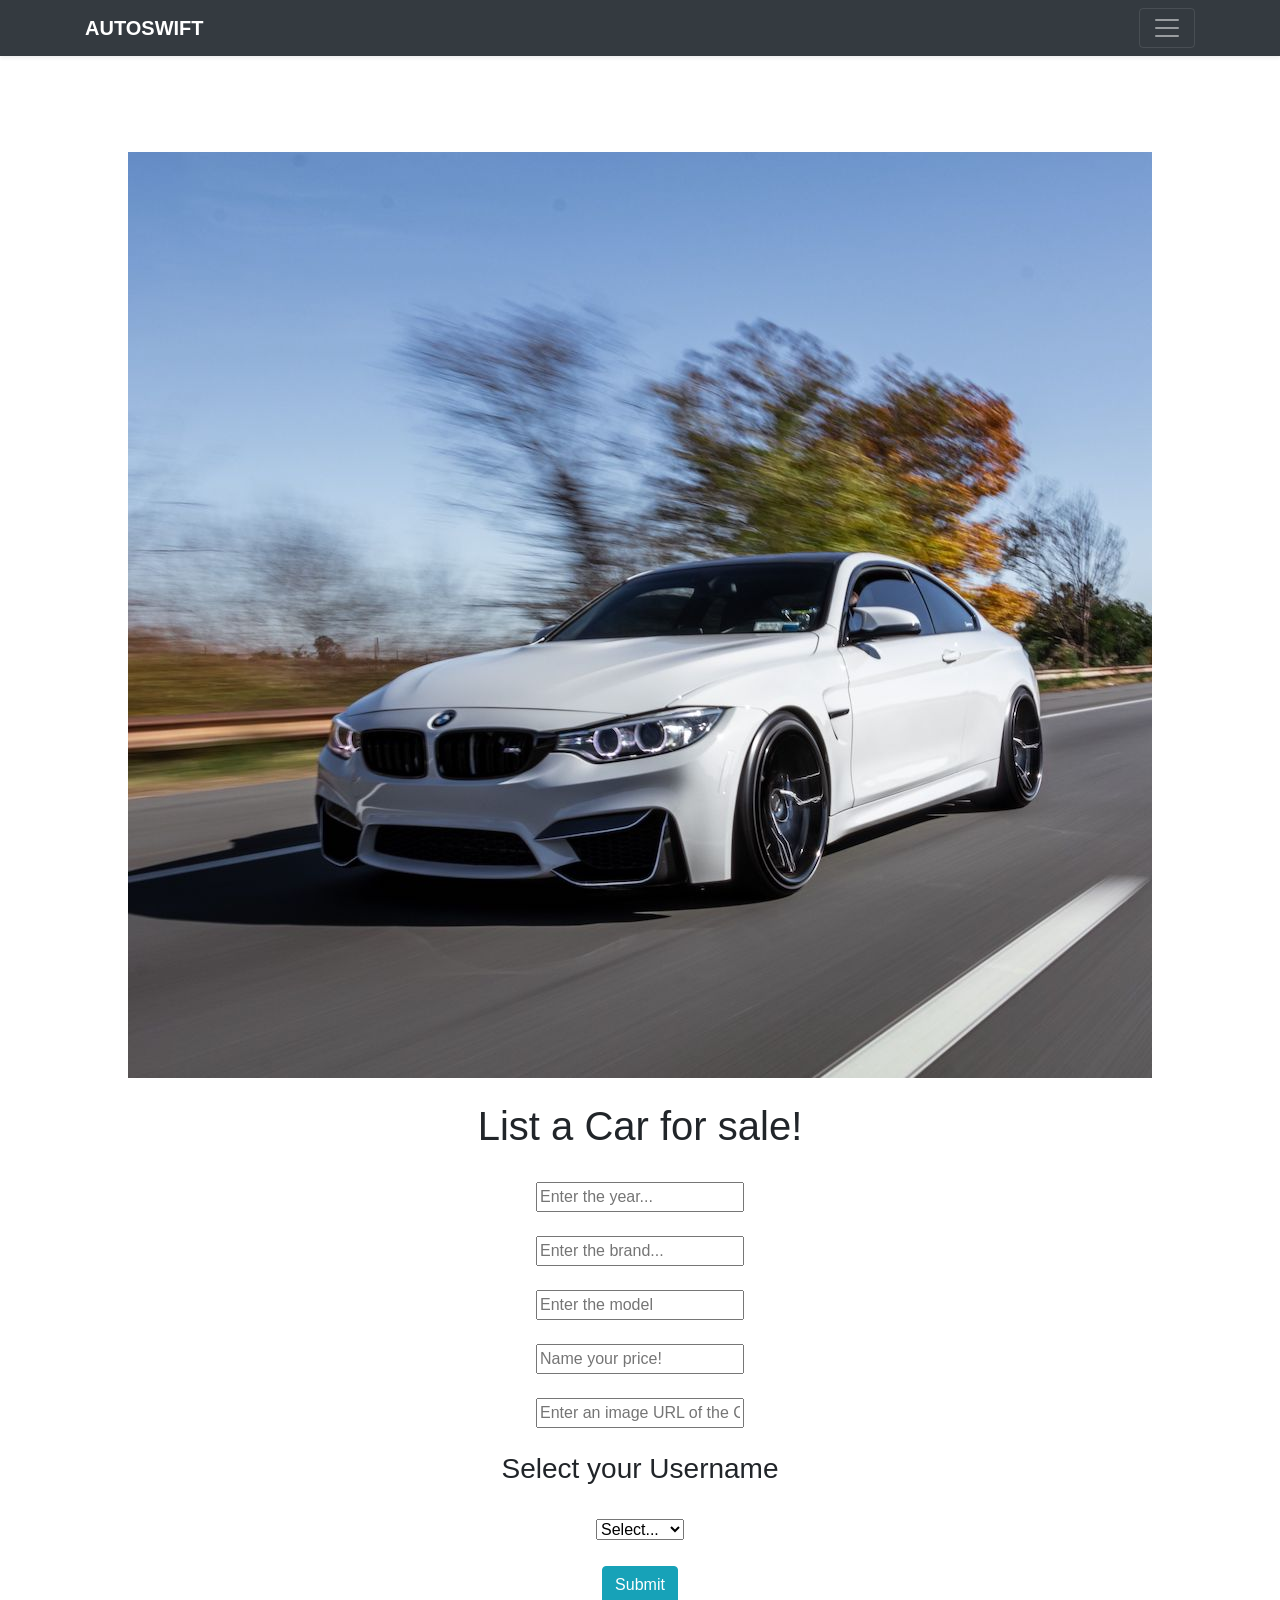
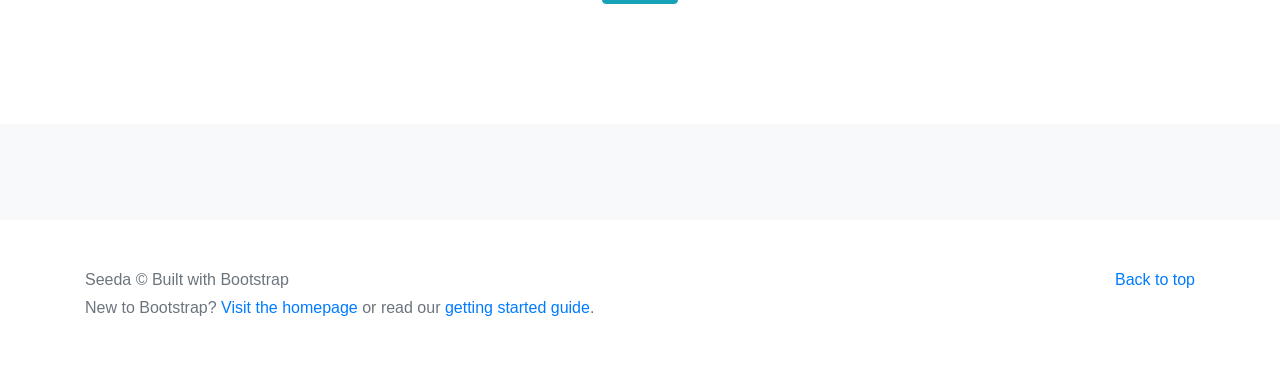
==== index.html @ e8cf5132 "removed unneccesary code, renamed dom element" ====
<!doctype html>
<html lang="en">
  <head>
    <meta charset="utf-8">
    <meta name="viewport" content="width=device-width, initial-scale=1, shrink-to-fit=no">
    <meta name="description" content="">
    <meta name="author" content="Mark Otto, Jacob Thornton, and Bootstrap contributors">
    <meta name="generator" content="Jekyll v4.0.1">
    <title>AutoSwift | Sell your car today!</title>

    <link rel="canonical" href="https://getbootstrap.com/docs/4.5/examples/album/">

    <!-- Bootstrap-4 CSS -->
    <link rel="stylesheet" href="https://stackpath.bootstrapcdn.com/bootstrap/4.5.0/css/bootstrap.min.css" integrity="sha384-9aIt2nRpC12Uk9gS9baDl411NQApFmC26EwAOH8WgZl5MYYxFfc+NcPb1dKGj7Sk" crossorigin="anonymous">


    <!-- Optional JavaScript -->
    <!-- jQuery first, then Popper.js, then Bootstrap JS -->
    <script src="https://code.jquery.com/jquery-3.5.1.slim.min.js" integrity="sha384-DfXdz2htPH0lsSSs5nCTpuj/zy4C+OGpamoFVy38MVBnE+IbbVYUew+OrCXaRkfj" crossorigin="anonymous"></script>
    <script src="https://cdn.jsdelivr.net/npm/popper.js@1.16.0/dist/umd/popper.min.js" integrity="sha384-Q6E9RHvbIyZFJoft+2mJbHaEWldlvI9IOYy5n3zV9zzTtmI3UksdQRVvoxMfooAo" crossorigin="anonymous"></script>
    <script src="https://stackpath.bootstrapcdn.com/bootstrap/4.5.0/js/bootstrap.min.js" integrity="sha384-OgVRvuATP1z7JjHLkuOU7Xw704+h835Lr+6QL9UvYjZE3Ipu6Tp75j7Bh/kR0JKI" crossorigin="anonymous"></script>

    <style>
      .bd-placeholder-img {
        font-size: 1.125rem;
        text-anchor: middle;
        -webkit-user-select: none;
        -moz-user-select: none;
        -ms-user-select: none;
        user-select: none;
      }

      @media (min-width: 768px) {
        .bd-placeholder-img-lg {
          font-size: 3.5rem;
        }
      }
    </style>
    
    <!-- Custom styles for this template -->
    <link href="index.css" rel="stylesheet">
  </head>
  <body>
    <header>
<!-- NAV STARTS HERE -->
<!--- Menu Bar on Right hand side-->
<div class="collapse bg-dark" id="navbarHeader">
  <div class="container">
    <div class="row">
      <div class="col-sm-8 col-md-7 py-4">
        <h4 class="text-white">About Us</h4>
        <p class="text-muted">AutoSwift was designed for users to browse the latest Cars for sale, or to list their own Car to sell! </p>
      </div>
      <div class="col-sm-4 offset-md-1 py-4">
        <h4 class="text-white">Contact</h4>
        <ul class="list-unstyled">
          <li><a href="#" class="text-white">Follow on Twitter</a></li>
          <li><a href="#" class="text-white">Like on Facebook</a></li>
          <li><a href="#" class="text-white">Email Us</a></li>
        </ul>
      </div>
    </div>
  </div>
</div>

<!--- Navigation Bar with Logo-->
<div class="navbar navbar-dark bg-dark shadow-sm">
  <div class="container d-flex justify-content-between">
    <a href="#" class="navbar-brand d-flex align-items-center">
      <strong>AUTOSWIFT</strong>
    </a>
    <button class="navbar-toggler" type="button" data-toggle="collapse" data-target="#navbarHeader" aria-controls="navbarHeader" aria-expanded="false" aria-label="Toggle navigation">
      <span class="navbar-toggler-icon"></span>
    </button>
  </div>
</div>

  <!-- NAV BAR ENDS -->
</header>

<main role="main">
  <section class="jumbotron text-center">
    <img src="IMG_1073_copy.JPG" alt=".." height="img-fluid"><br><br>
    <div class="form-container">
      <form id="create-car-form" >
        <h1>List a Car for sale!</h1><br>

        <input id='input-year' type="number" name="year" placeholder="Enter the year..." class="input-text">
        <br><br>
    
        <input id='input-brand' type="text" name="brand"  placeholder="Enter the brand..." class="input-text">
        <br><br>

        <input id='input-model' name="model" rows="8" cols="80" value="" placeholder="Enter the model">
        <br><br>

        <input id='input-price' type="number" name="price" value="" placeholder="Name your price!" class="input-text">
        <br><br>

        <input id='input-image-url' type="text" name="image" value="" placeholder="Enter an image URL of the Car..." class="input-text">
        <br><br>

        <h3>Select your Username</h3>
        <br>

        <select id="users" name="users">
          <option selected>Select...</option>

          <option value="1">Amanda</option>
          <option value="2">Cassie</option>
          <option value="3">Cameron</option>
        </select>
        <br><br>
  
        <input class="btn btn-info" type="submit" value="Submit">
        <br><br>
      </form>
    </div>
  </section>

  <div class="album py-5 bg-light">
    <div class="car-container" id="car-container">

      <div class="row" >


        <!-- INSIDE ROW DIV -->
      </div>
    </div>
  </div>

</main>

<footer class="text-muted">
  <div class="container">
    <p class="float-right">
      <a href="#">Back to top</a>
    </p>
    <p>Seeda &copy; Built with Bootstrap</p>
    <p>New to Bootstrap? <a href="https://getbootstrap.com/">Visit the homepage</a> or read our <a href="../getting-started/introduction/">getting started guide</a>.</p>
  </div>
</footer>

 <!-- JS Project Tags -->

 <script type="text/javascript" src="src/car.js"></script>
 <script type="text/javascript" src="index.js"></script>



    </body>
</html>
---- index.css ----
.site-title {
    padding: 10px;
  }
  
  .jumbotron {
    padding-top: 3rem;
    padding-bottom: 3rem;
    margin-bottom: 0;
    background-color: #fff;
  }
  @media (min-width: 768px) {
    .jumbotron {
      padding-top: 6rem;
      padding-bottom: 6rem;
    }
  }
  
  .jumbotron p:last-child {
    margin-bottom: 0;
  }
  
  .jumbotron h1 {
    font-weight: 300;
  }
  
  .jumbotron .container {
    max-width: 40rem;
  }
  
  footer {
    padding-top: 3rem;
    padding-bottom: 3rem;
  }
  
  footer p {
    margin-bottom: .25rem;
  }

  .img-fluid {
    max-width: 100%;
    height: auto;

  }
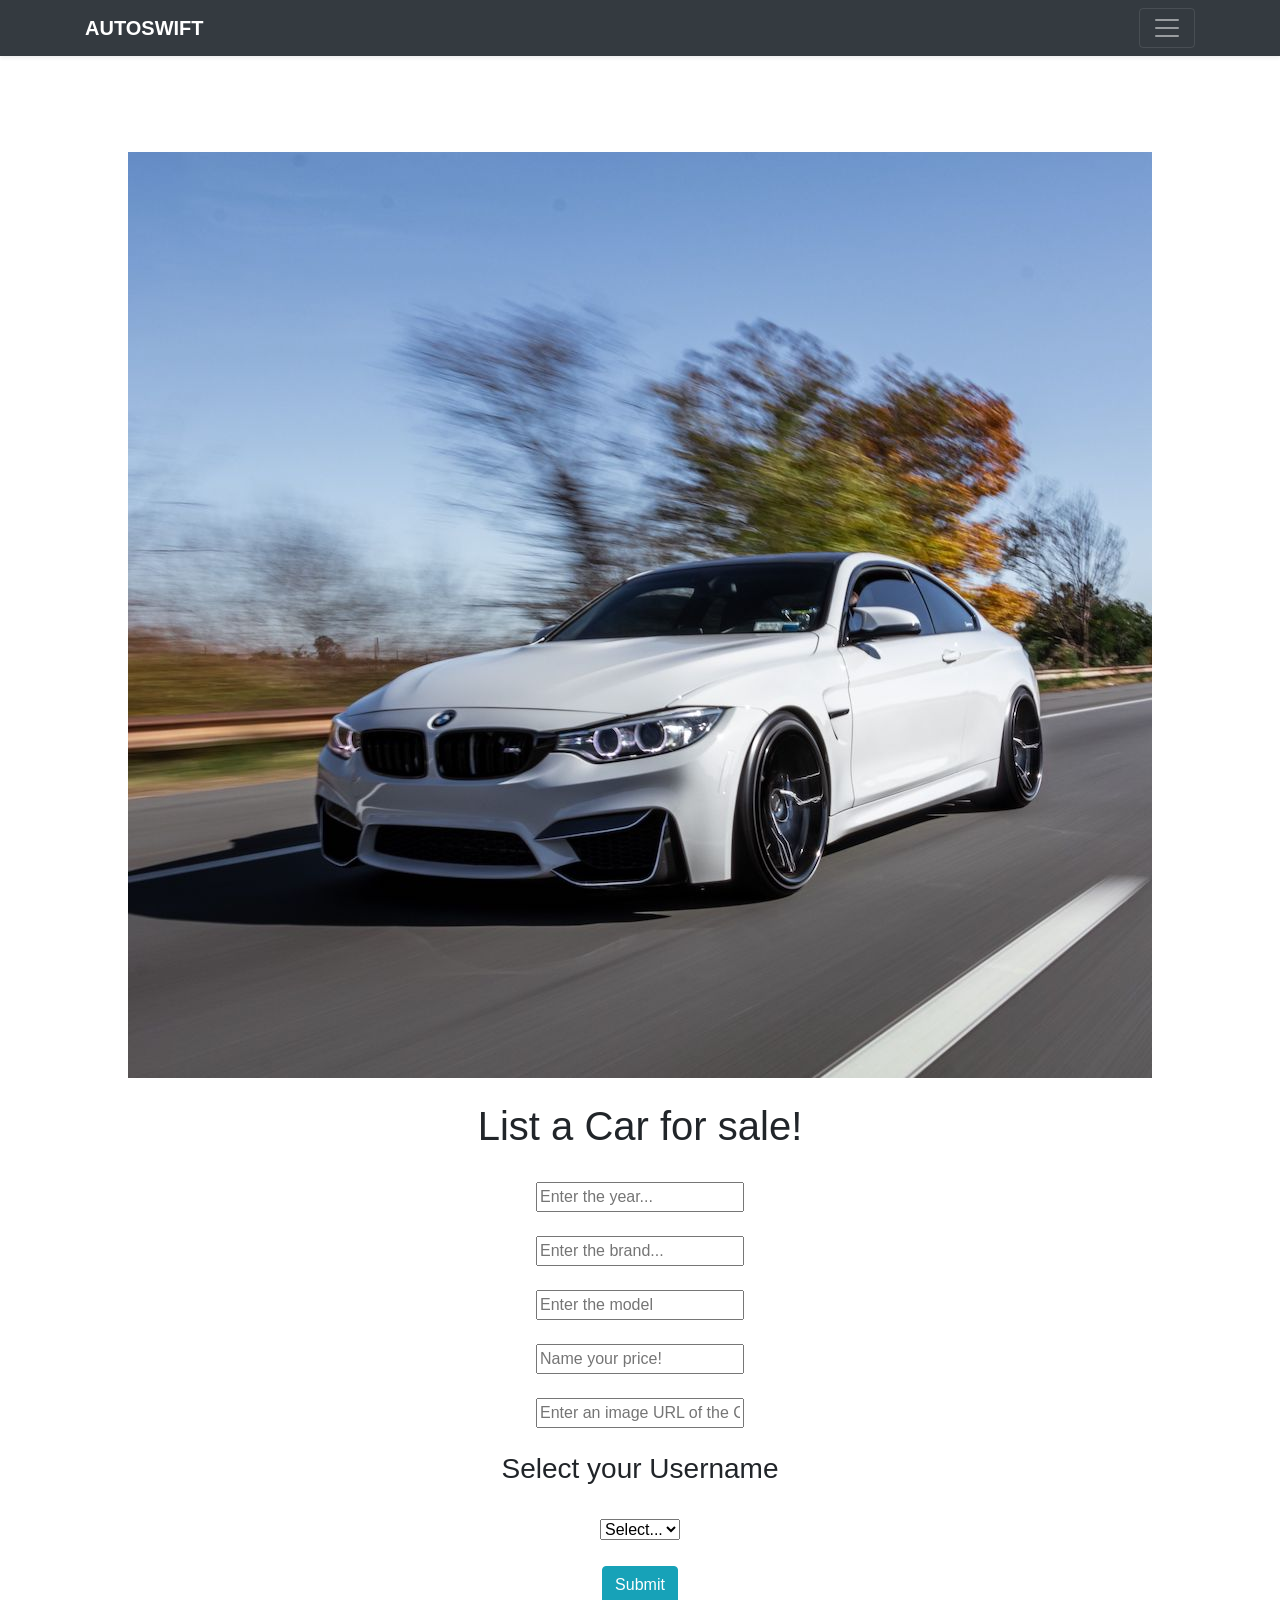
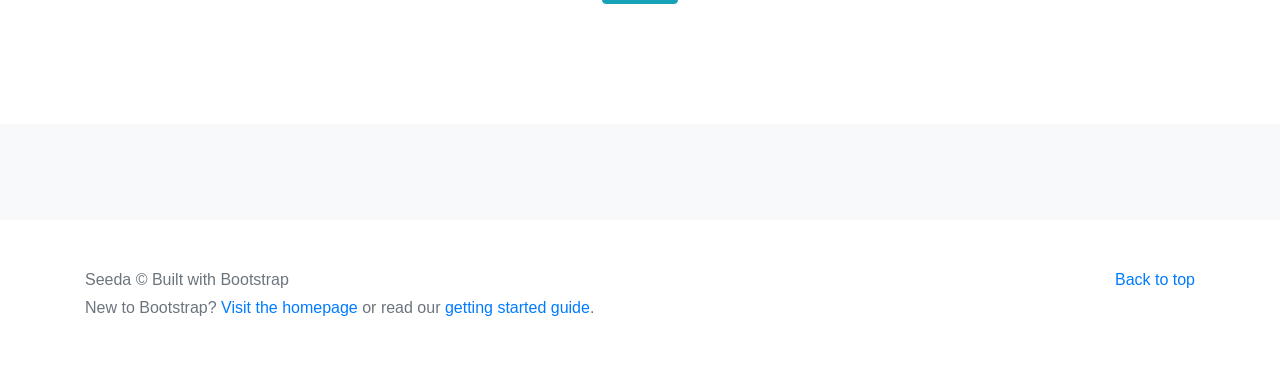
==== commit 54e335c9: "removed hard code from the select tag" ====
--- a/index.html
+++ b/index.html
@@ -103,12 +103,9 @@
         <h3>Select your Username</h3>
         <br>
 
-        <select id="users" name="users">
+        <select id="users-select" name="users">
           <option selected>Select...</option>
 
-          <option value="1">Amanda</option>
-          <option value="2">Cassie</option>
-          <option value="3">Cameron</option>
         </select>
         <br><br>
   
@@ -143,7 +140,10 @@
 
  <!-- JS Project Tags -->
 
+ <script type="text/javascript" src="src/user.js"></script>
+ <script type="text/javascript" src="src/userApi.js"></script>
  <script type="text/javascript" src="src/car.js"></script>
+ <script type="text/javascript" src="src/carApi.js"></script>
  <script type="text/javascript" src="index.js"></script>
 
 
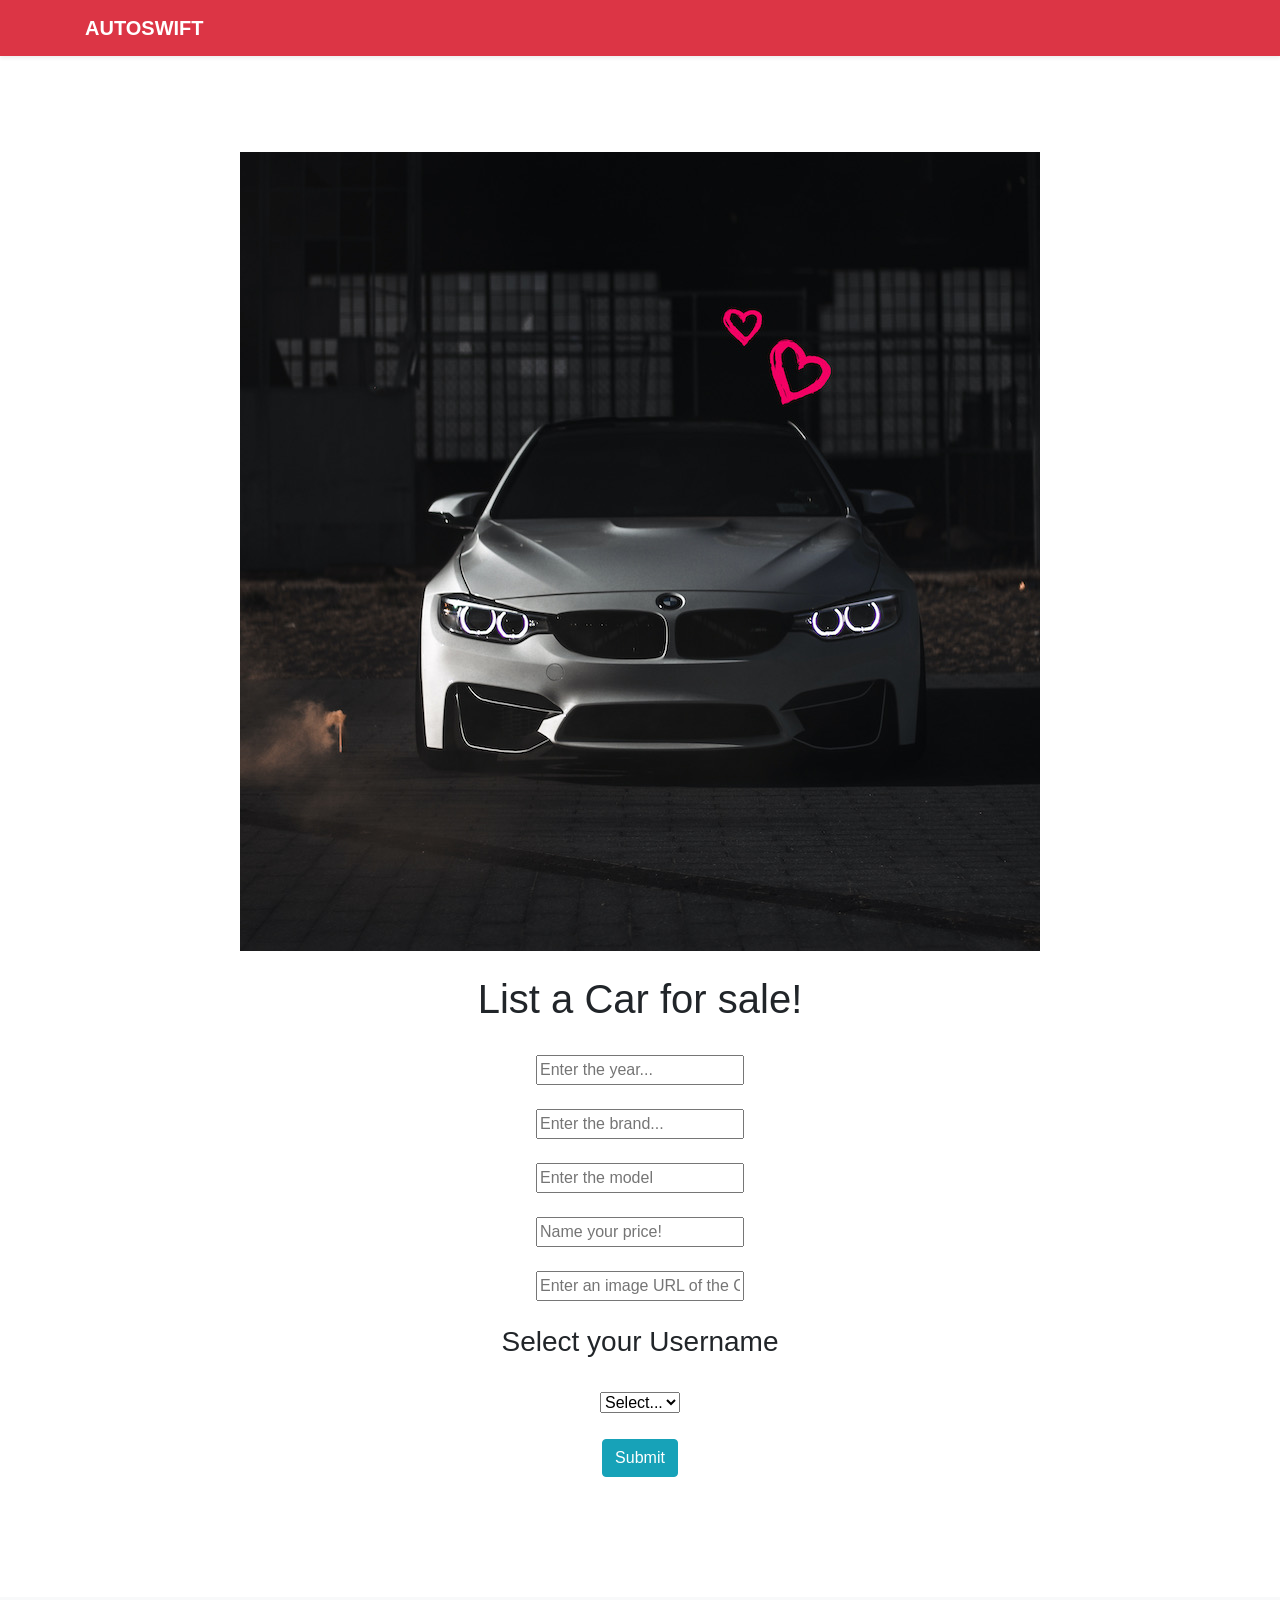
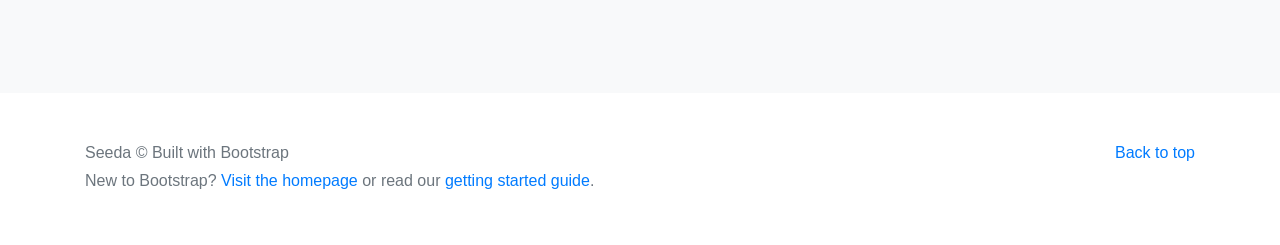
==== commit d762d9d3: "added another photo for website" ====
--- a/index.html
+++ b/index.html
@@ -64,14 +64,11 @@
 </div>
 
 <!--- Navigation Bar with Logo-->
-<div class="navbar navbar-dark bg-dark shadow-sm">
+<div class="navbar navbar-dark bg-danger shadow-sm">
   <div class="container d-flex justify-content-between">
     <a href="#" class="navbar-brand d-flex align-items-center">
       <strong>AUTOSWIFT</strong>
     </a>
-    <button class="navbar-toggler" type="button" data-toggle="collapse" data-target="#navbarHeader" aria-controls="navbarHeader" aria-expanded="false" aria-label="Toggle navigation">
-      <span class="navbar-toggler-icon"></span>
-    </button>
   </div>
 </div>
 
@@ -80,7 +77,7 @@
 
 <main role="main">
   <section class="jumbotron text-center">
-    <img src="IMG_1073_copy.JPG" alt=".." height="img-fluid"><br><br>
+    <img src="0DDF504B-A7F8-45DE-BF52-64245FC2E3B4 copy.JPEG" alt=".." height="img-fluid"><br><br>
     <div class="form-container">
       <form id="create-car-form" >
         <h1>List a Car for sale!</h1><br>
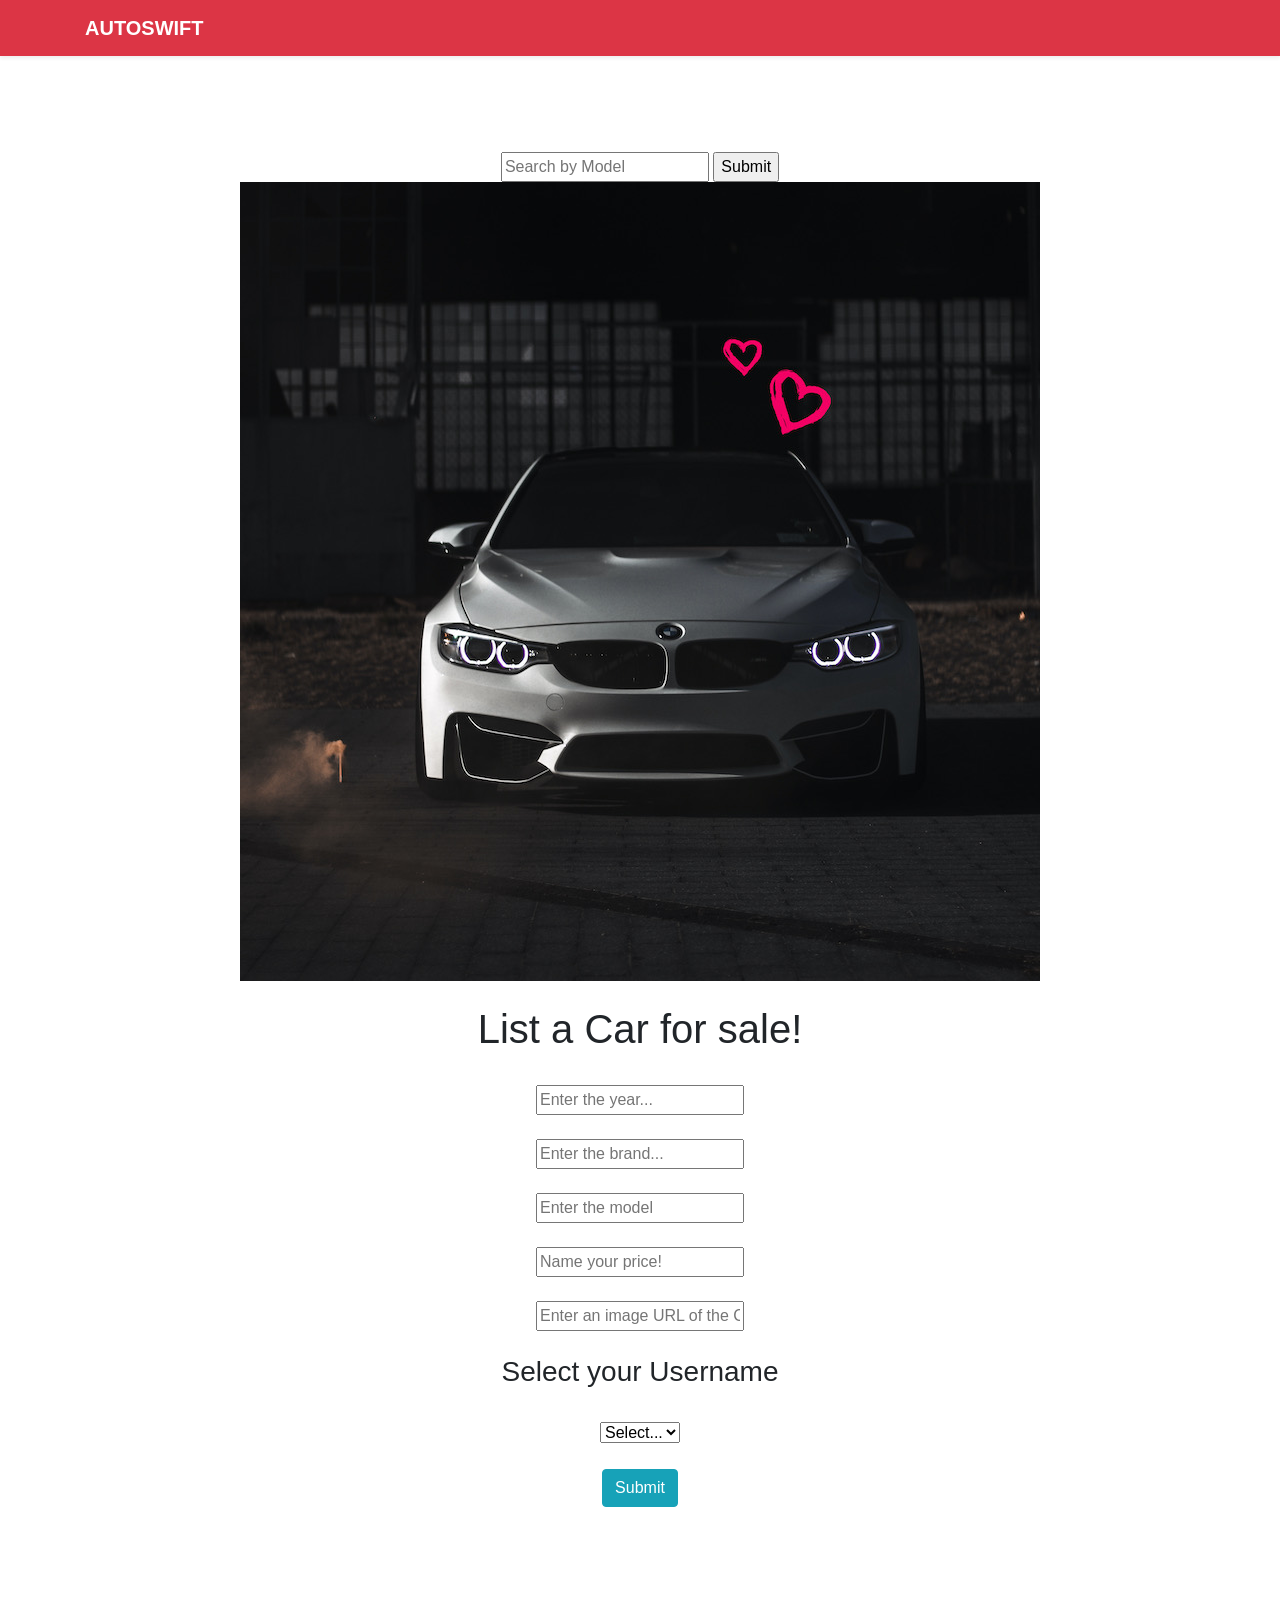
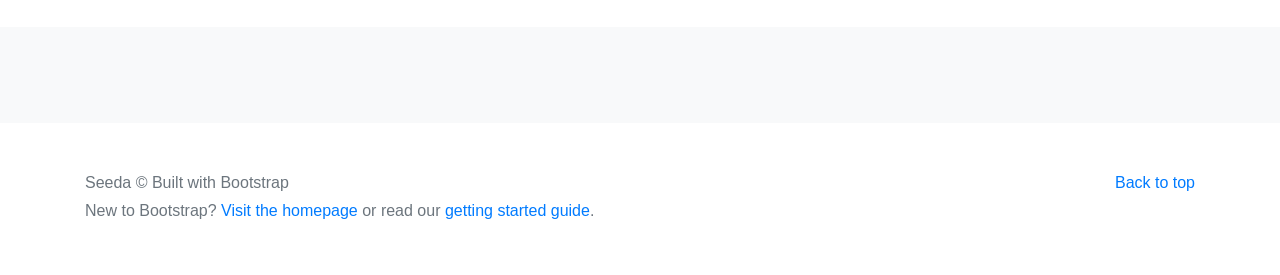
==== commit e84f11a6: "removed update and delete functionality, practicing adding search bar" ====
--- a/index.html
+++ b/index.html
@@ -77,6 +77,12 @@
 
 <main role="main">
   <section class="jumbotron text-center">
+
+    <form id="search-form">
+        <input id="search-input" type="text" name="search" placeholder="Search by Model">
+        <input class="submit-btn" type="submit" value="Submit">
+    </form>
+
     <img src="0DDF504B-A7F8-45DE-BF52-64245FC2E3B4 copy.JPEG" alt=".." height="img-fluid"><br><br>
     <div class="form-container">
       <form id="create-car-form" >
@@ -115,11 +121,7 @@
   <div class="album py-5 bg-light">
     <div class="car-container" id="car-container">
 
-      <div class="row" >
-
-
-        <!-- INSIDE ROW DIV -->
-      </div>
+      
     </div>
   </div>
 
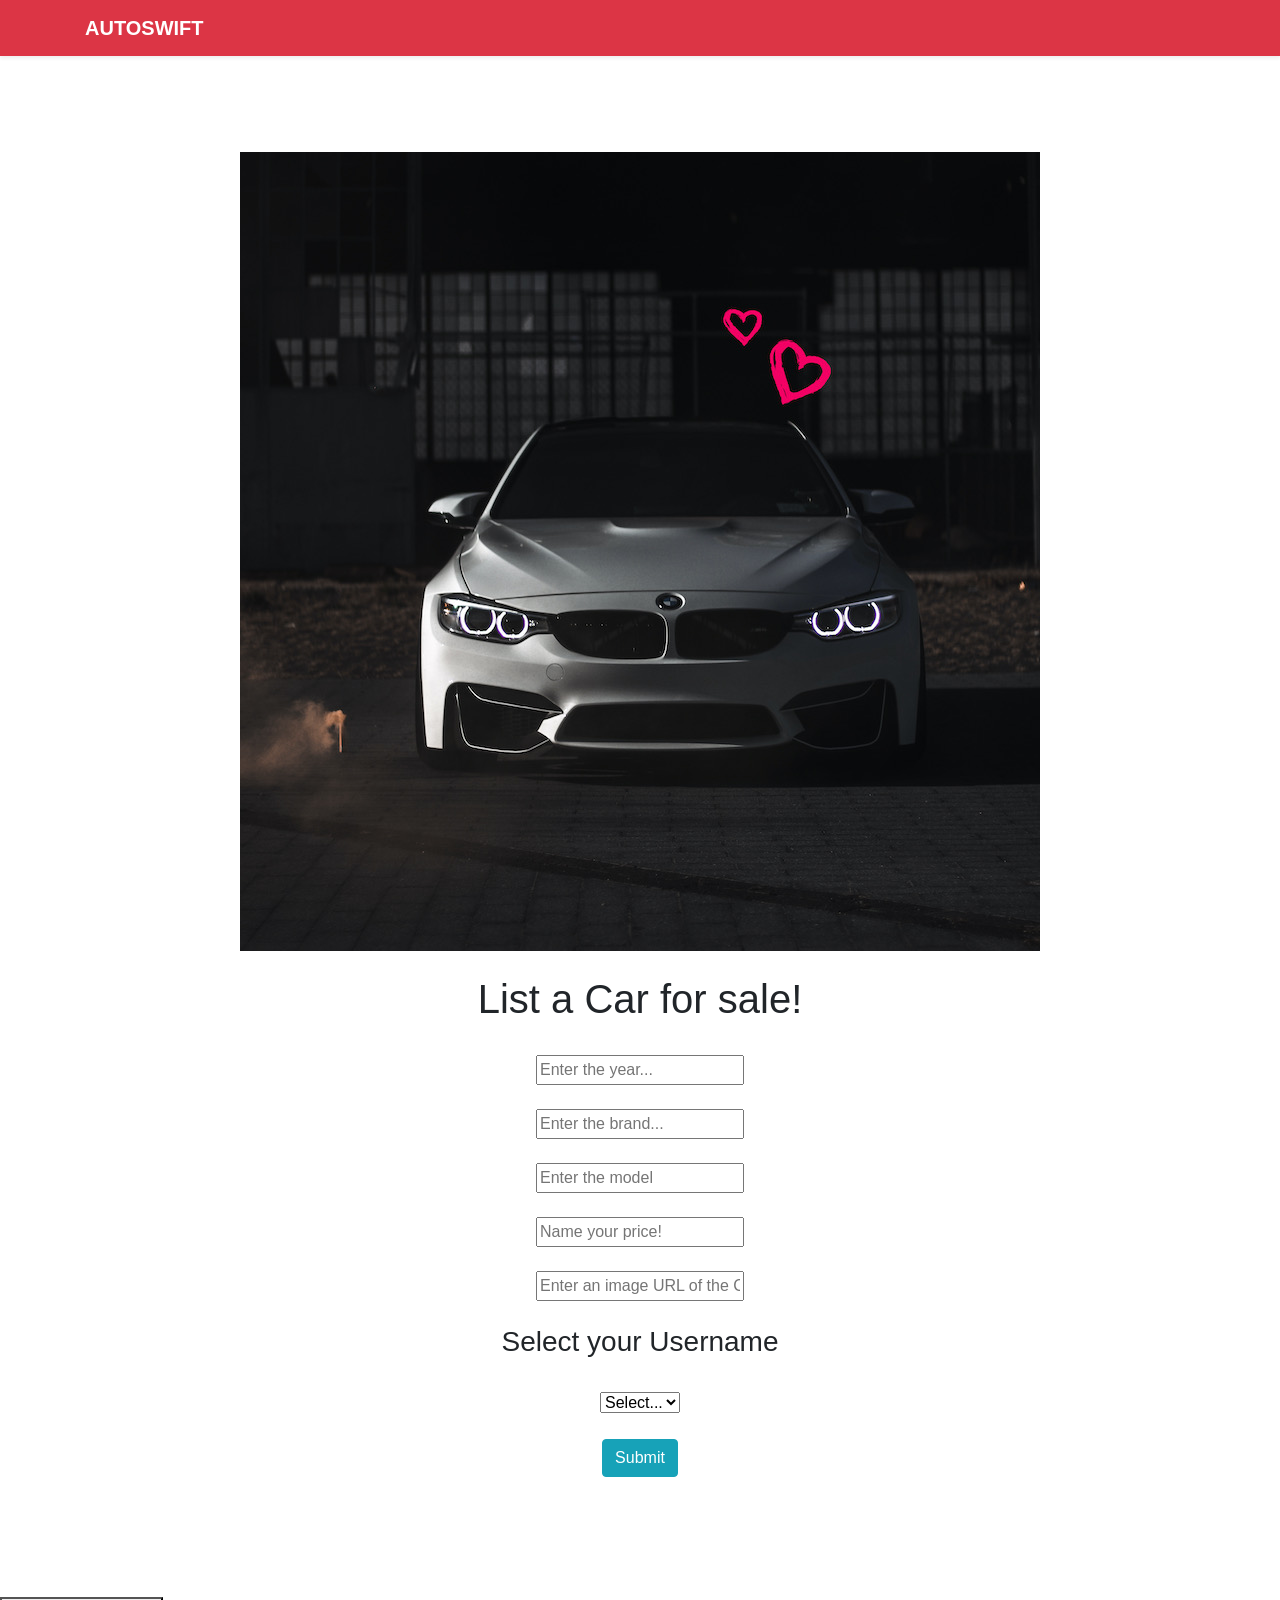
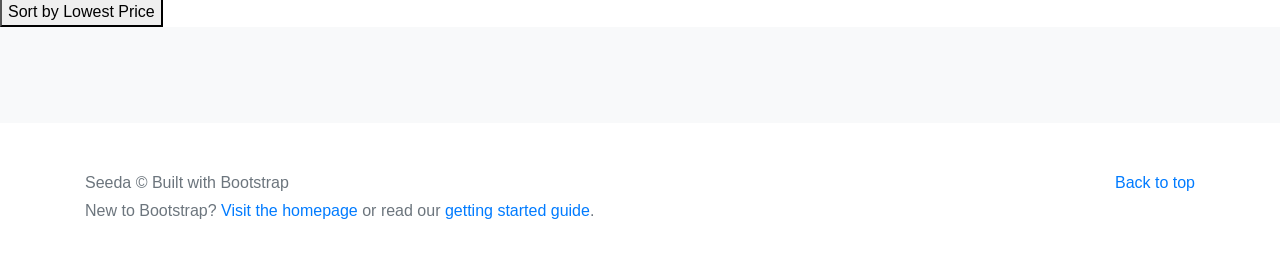
==== commit 2598db40: "sort button addition, removed previous practice search bar" ====
--- a/index.html
+++ b/index.html
@@ -78,10 +78,6 @@
 <main role="main">
   <section class="jumbotron text-center">
 
-    <form id="search-form">
-        <input id="search-input" type="text" name="search" placeholder="Search by Model">
-        <input class="submit-btn" type="submit" value="Submit">
-    </form>
 
     <img src="0DDF504B-A7F8-45DE-BF52-64245FC2E3B4 copy.JPEG" alt=".." height="img-fluid"><br><br>
     <div class="form-container">
@@ -118,6 +114,8 @@
     </div>
   </section>
 
+  <button id="sort-price">Sort by Lowest Price</button>
+
   <div class="album py-5 bg-light">
     <div class="car-container" id="car-container">
 
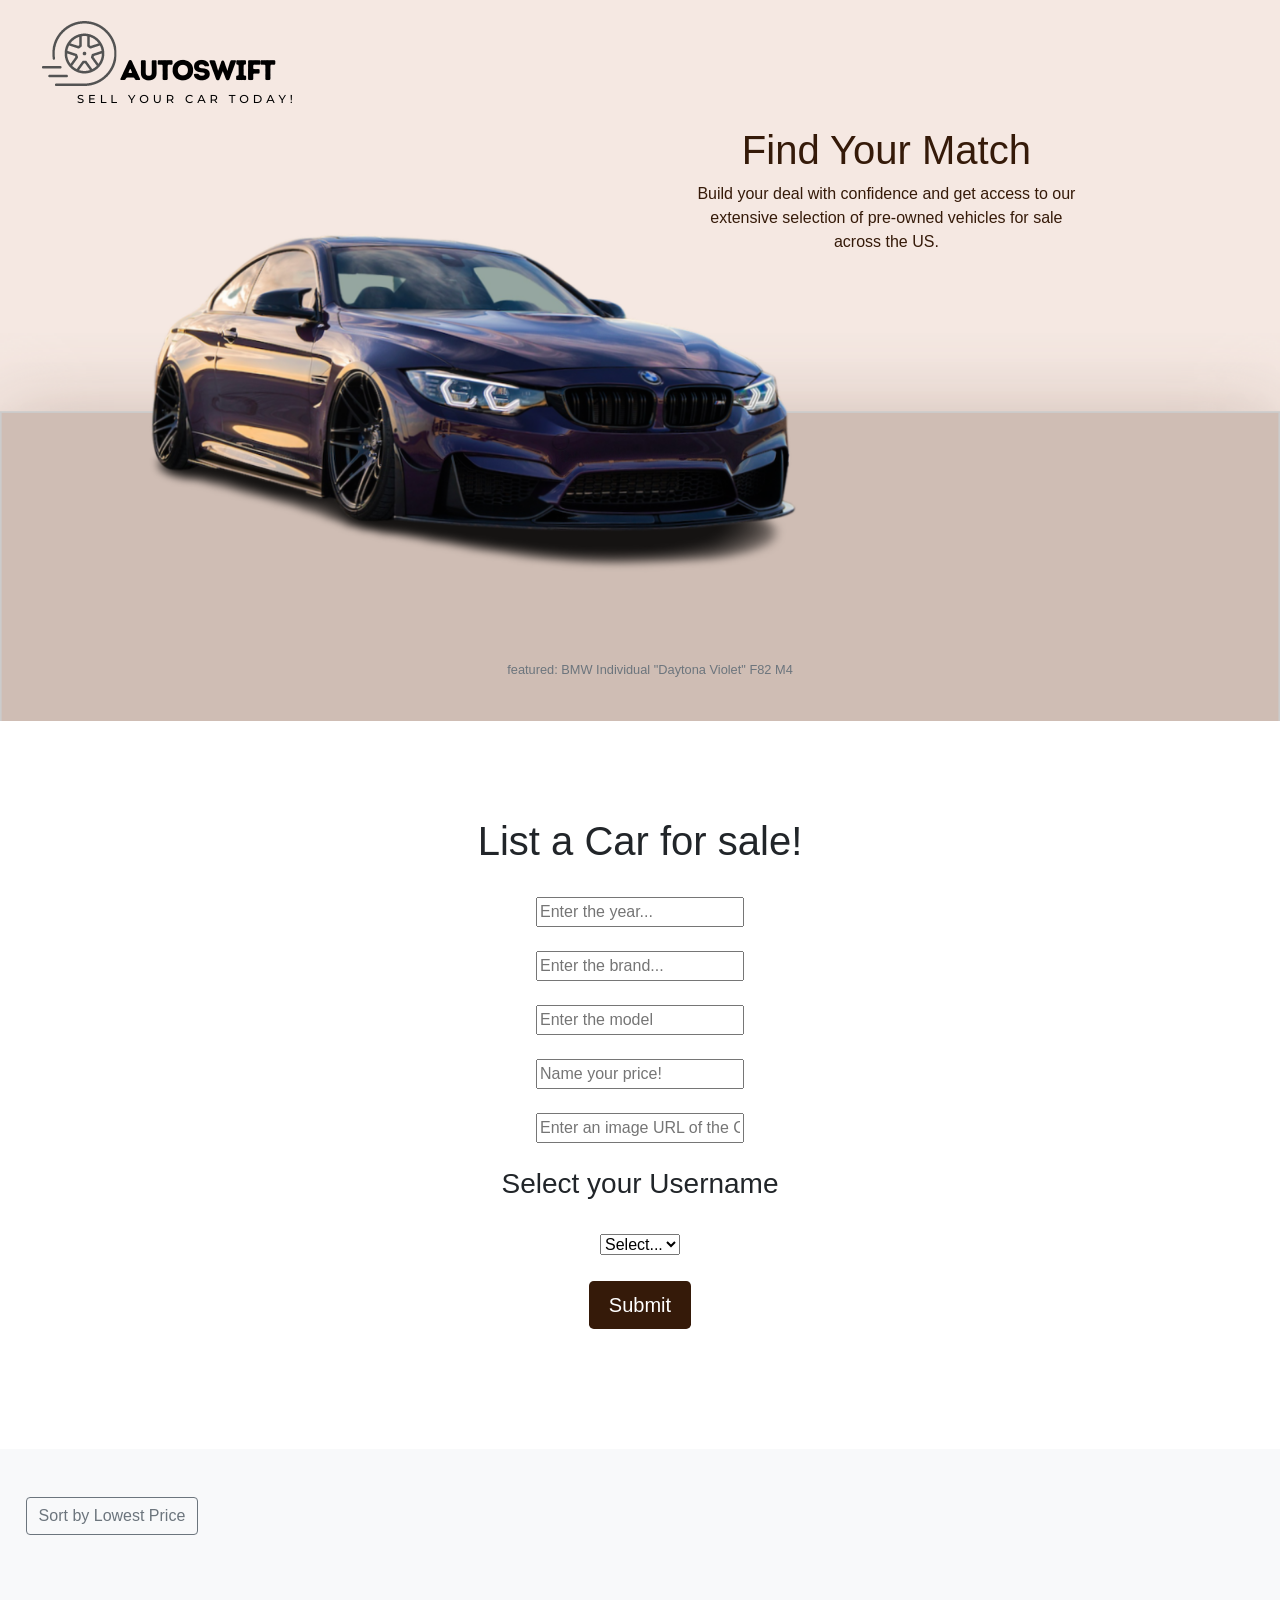
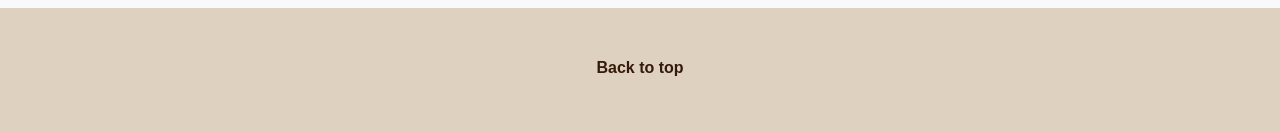
==== commit 46cd3e74: "redesign of ui (navbar, carousel, footer, and minor details" ====
--- a/index.html
+++ b/index.html
@@ -42,108 +42,93 @@
   </head>
   <body>
     <header>
-<!-- NAV STARTS HERE -->
-<!--- Menu Bar on Right hand side-->
-<div class="collapse bg-dark" id="navbarHeader">
-  <div class="container">
-    <div class="row">
-      <div class="col-sm-8 col-md-7 py-4">
-        <h4 class="text-white">About Us</h4>
-        <p class="text-muted">AutoSwift was designed for users to browse the latest Cars for sale, or to list their own Car to sell! </p>
+      <!--- Navigation Bar with Logo-->
+      <div class="navbar navbar-expand-sm fixed-top navbar-hide-on-scroll">
+        <div class="container-fluid">
+          <a href="#" class="navbar-brand d-flex">
+            <img src="AUTOSWIFT.png" alt="navbar logo"/>
+          </a>
+        </div>
       </div>
-      <div class="col-sm-4 offset-md-1 py-4">
-        <h4 class="text-white">Contact</h4>
-        <ul class="list-unstyled">
-          <li><a href="#" class="text-white">Follow on Twitter</a></li>
-          <li><a href="#" class="text-white">Like on Facebook</a></li>
-          <li><a href="#" class="text-white">Email Us</a></li>
-        </ul>
+    </header>
+
+    <div class="carousel slide" data-bs-ride="carousel">
+      <div class="carousel-inner">
+        <div class="carousel-item active">
+          <img src="autoswift-cutout.png" class="d-block w-100" alt="...">
+          <div class="carousel-caption d-none d-md-block">
+            <div class="caption-line">
+              <h1 id="caption-1">Find Your Match</h1>
+              <p class="caption-2">Build your deal with confidence and get access to our extensive selection of pre-owned vehicles for sale across the US. </p>
+            </div>
+            <small id="banner-info" class="text-muted">featured: BMW Individual "Daytona Violet" F82 M4</small>
+          </div>
+        </div>
       </div>
     </div>
-  </div>
-</div>
 
-<!--- Navigation Bar with Logo-->
-<div class="navbar navbar-dark bg-danger shadow-sm">
-  <div class="container d-flex justify-content-between">
-    <a href="#" class="navbar-brand d-flex align-items-center">
-      <strong>AUTOSWIFT</strong>
-    </a>
-  </div>
-</div>
+    <main role="main">
+      <section class="jumbotron text-center">
+        <div class="form-container">
+          <form id="create-car-form" >
+            <h1>List a Car for sale!</h1><br>
 
-  <!-- NAV BAR ENDS -->
-</header>
+            <input id='input-year' type="number" name="year" placeholder="Enter the year..." class="input-text">
+            <br><br>
+        
+            <input id='input-brand' type="text" name="brand"  placeholder="Enter the brand..." class="input-text">
+            <br><br>
 
-<main role="main">
-  <section class="jumbotron text-center">
+            <input id='input-model' name="model" rows="8" cols="80" value="" placeholder="Enter the model">
+            <br><br>
 
+            <input id='input-price' type="number" name="price" value="" placeholder="Name your price!" class="input-text">
+            <br><br>
 
-    <img src="0DDF504B-A7F8-45DE-BF52-64245FC2E3B4 copy.JPEG" alt=".." height="img-fluid"><br><br>
-    <div class="form-container">
-      <form id="create-car-form" >
-        <h1>List a Car for sale!</h1><br>
+            <input id='input-image-url' type="text" name="image" value="" placeholder="Enter an image URL of the Car..." class="input-text">
+            <br><br>
 
-        <input id='input-year' type="number" name="year" placeholder="Enter the year..." class="input-text">
-        <br><br>
-    
-        <input id='input-brand' type="text" name="brand"  placeholder="Enter the brand..." class="input-text">
-        <br><br>
+            <h3>Select your Username</h3>
+            <br>
 
-        <input id='input-model' name="model" rows="8" cols="80" value="" placeholder="Enter the model">
-        <br><br>
+            <select id="users-select" name="users">
+              <option selected>Select...</option>
+            </select>
+            <br><br>
+      
+            <input id="submit-btn" class="btn btn-lg col-1" type="submit" value="Submit">
+            <br><br>
+          </form>
+        </div>
+      </section>
 
-        <input id='input-price' type="number" name="price" value="" placeholder="Name your price!" class="input-text">
-        <br><br>
+      <div class="album py-5 bg-light">
+        <button id="sort-price" class="btn btn-outline-secondary">Sort by Lowest Price</button>
 
-        <input id='input-image-url' type="text" name="image" value="" placeholder="Enter an image URL of the Car..." class="input-text">
-        <br><br>
+        <div class="car-container" id="car-container">
+          
+        </div>
+      </div>
 
-        <h3>Select your Username</h3>
-        <br>
+    </main>
 
-        <select id="users-select" name="users">
-          <option selected>Select...</option>
+    <footer>
+      <div class="container">
+        <p id="footer-link">
+          <a href="#">Back to top</a>
+        </p>
+      </div>
+    </footer>
 
-        </select>
-        <br><br>
-  
-        <input class="btn btn-info" type="submit" value="Submit">
-        <br><br>
-      </form>
-    </div>
-  </section>
+    <!-- JS Project Tags -->
 
-  <button id="sort-price">Sort by Lowest Price</button>
-
-  <div class="album py-5 bg-light">
-    <div class="car-container" id="car-container">
-
-      
-    </div>
-  </div>
-
-</main>
-
-<footer class="text-muted">
-  <div class="container">
-    <p class="float-right">
-      <a href="#">Back to top</a>
-    </p>
-    <p>Seeda &copy; Built with Bootstrap</p>
-    <p>New to Bootstrap? <a href="https://getbootstrap.com/">Visit the homepage</a> or read our <a href="../getting-started/introduction/">getting started guide</a>.</p>
-  </div>
-</footer>
-
- <!-- JS Project Tags -->
-
- <script type="text/javascript" src="src/user.js"></script>
- <script type="text/javascript" src="src/userApi.js"></script>
- <script type="text/javascript" src="src/car.js"></script>
- <script type="text/javascript" src="src/carApi.js"></script>
- <script type="text/javascript" src="index.js"></script>
+    <script type="text/javascript" src="src/user.js"></script>
+    <script type="text/javascript" src="src/userApi.js"></script>
+    <script type="text/javascript" src="src/car.js"></script>
+    <script type="text/javascript" src="src/carApi.js"></script>
+    <script type="text/javascript" src="index.js"></script>
 
 
 
-    </body>
+  </body>
 </html>
--- a/index.css
+++ b/index.css
@@ -41,4 +41,43 @@
     height: auto;
 
   }
-  +
+  #banner-info {
+    margin-left: 20px;
+  }
+
+  .caption-line {
+    margin-left: 55%;
+    margin-bottom: 45%;
+    color: rgb(53, 26, 9);
+  }
+
+  a, footer-link {
+    font-weight: bold;
+    color: rgb(53, 26, 9);
+    text-decoration: none;
+  }
+
+  footer {
+    background-color: rgb(223, 209, 192);
+    text-align: center;
+  }
+
+  #submit-btn {
+    background-color: rgb(53, 26, 9);
+    color:white;
+  }
+
+  #sort-price {
+    margin-left: 2%;
+    margin-bottom: 2% ;
+  }
+
+  .car-container {
+   
+  }
+
+  .navbar {
+    background-color: trnasparent;
+    background: transparent;
+  }
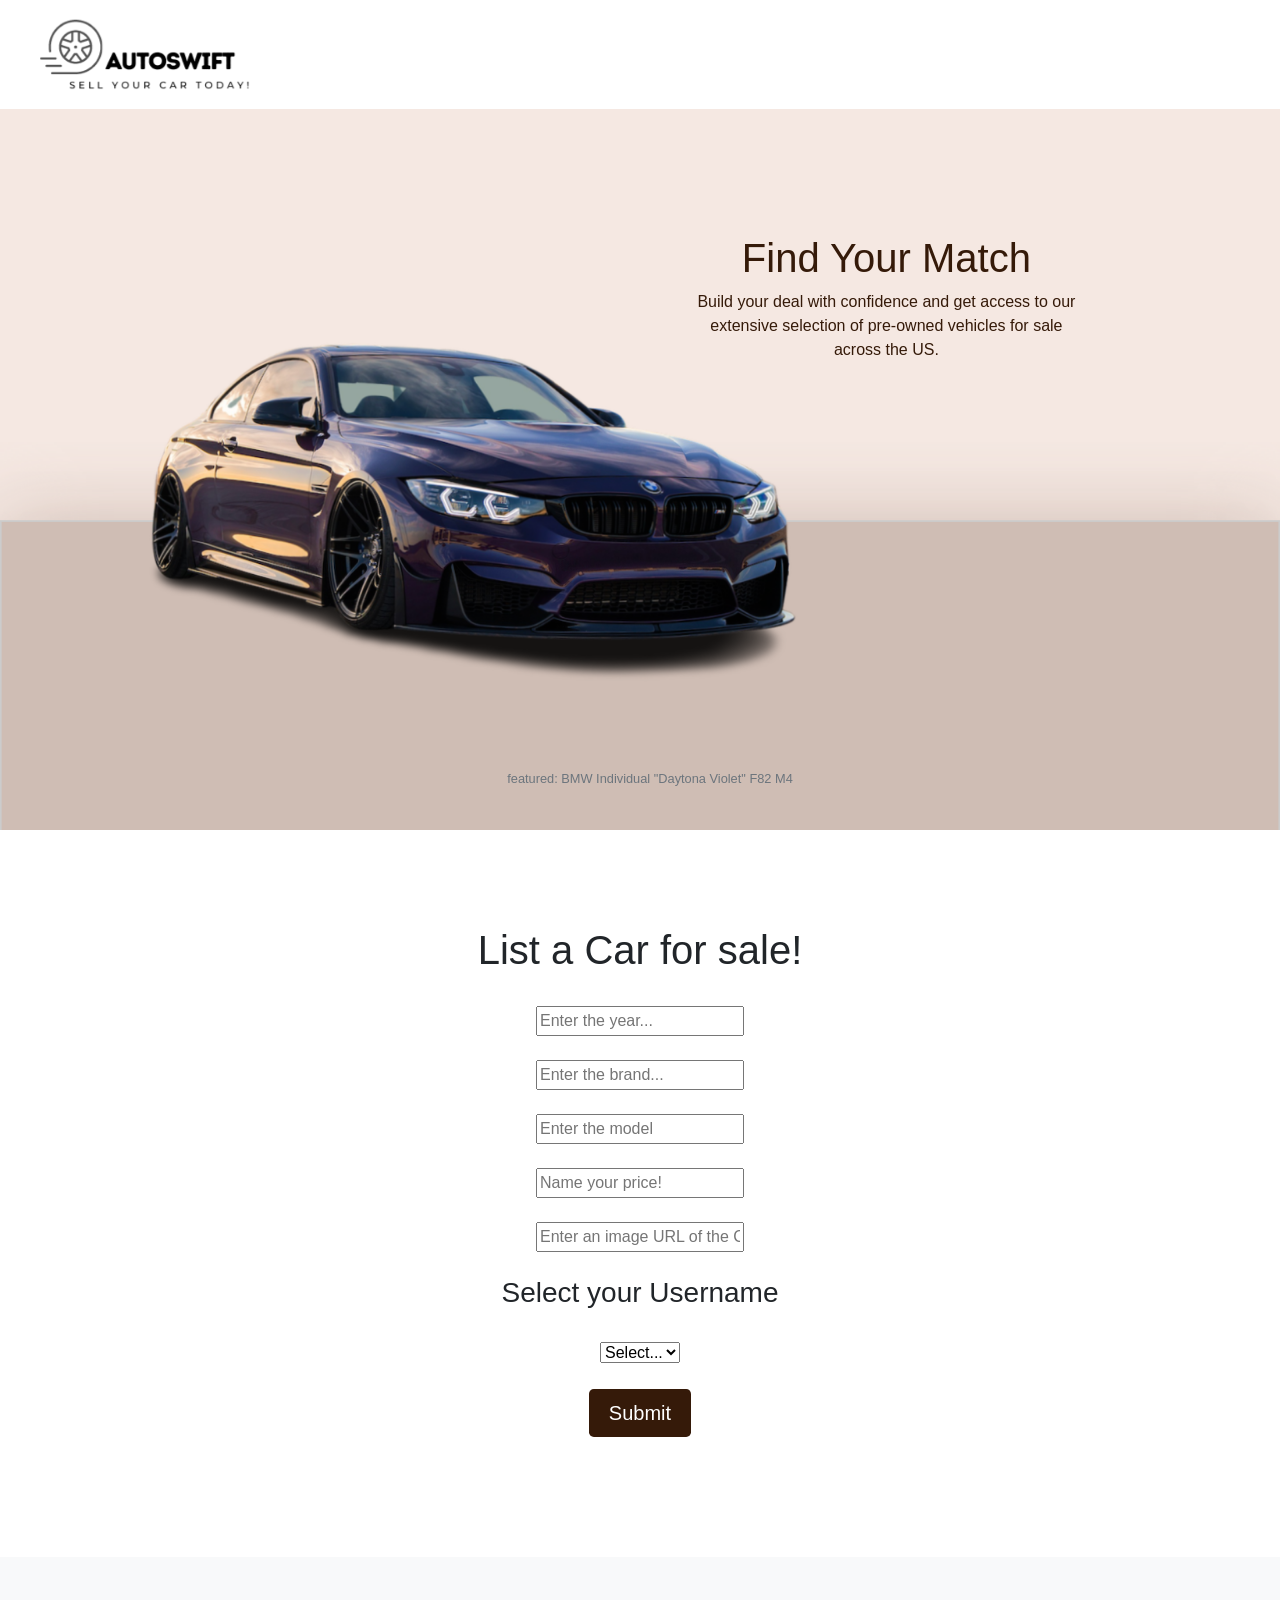
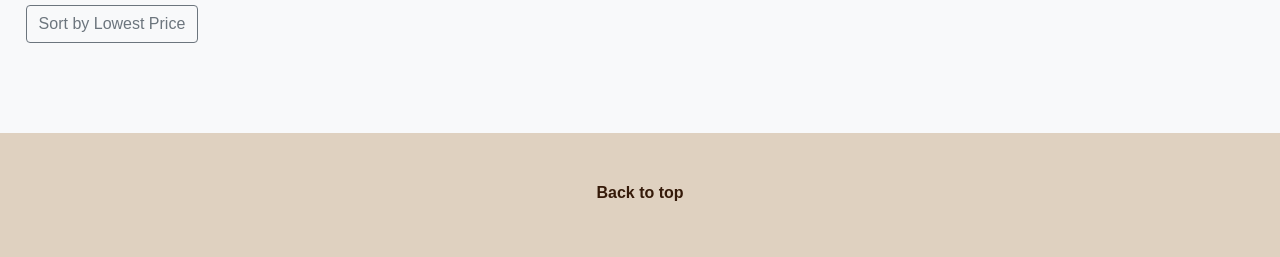
==== commit 3a5cb18c: "fixed cards grid, removed trnspt navbar, updated checklist" ====
--- a/index.html
+++ b/index.html
@@ -43,10 +43,10 @@
   <body>
     <header>
       <!--- Navigation Bar with Logo-->
-      <div class="navbar navbar-expand-sm fixed-top navbar-hide-on-scroll">
+      <div class="navbar navbar-expand-sm sticky-top">
         <div class="container-fluid">
           <a href="#" class="navbar-brand d-flex">
-            <img src="AUTOSWIFT.png" alt="navbar logo"/>
+            <img src="AUTOSWIFT.png" class="img-responsive" alt="navbar logo" width="230"/>
           </a>
         </div>
       </div>
--- a/index.css
+++ b/index.css
@@ -74,10 +74,21 @@
   }
 
   .car-container {
-   
+    width: 100%;
+    margin: 0 auto;
+    display: grid;
+    grid-gap: 20px;
+    text-align: center;
+    margin-top: 1rem;
+    grid-template-columns: repeat(3, 1fr);
+}
   }
 
   .navbar {
-    background-color: trnasparent;
+    background-color: transparent;
     background: transparent;
-  }+  }
+
+  .navbar-brand img {
+    max-width: 100%;
+}
